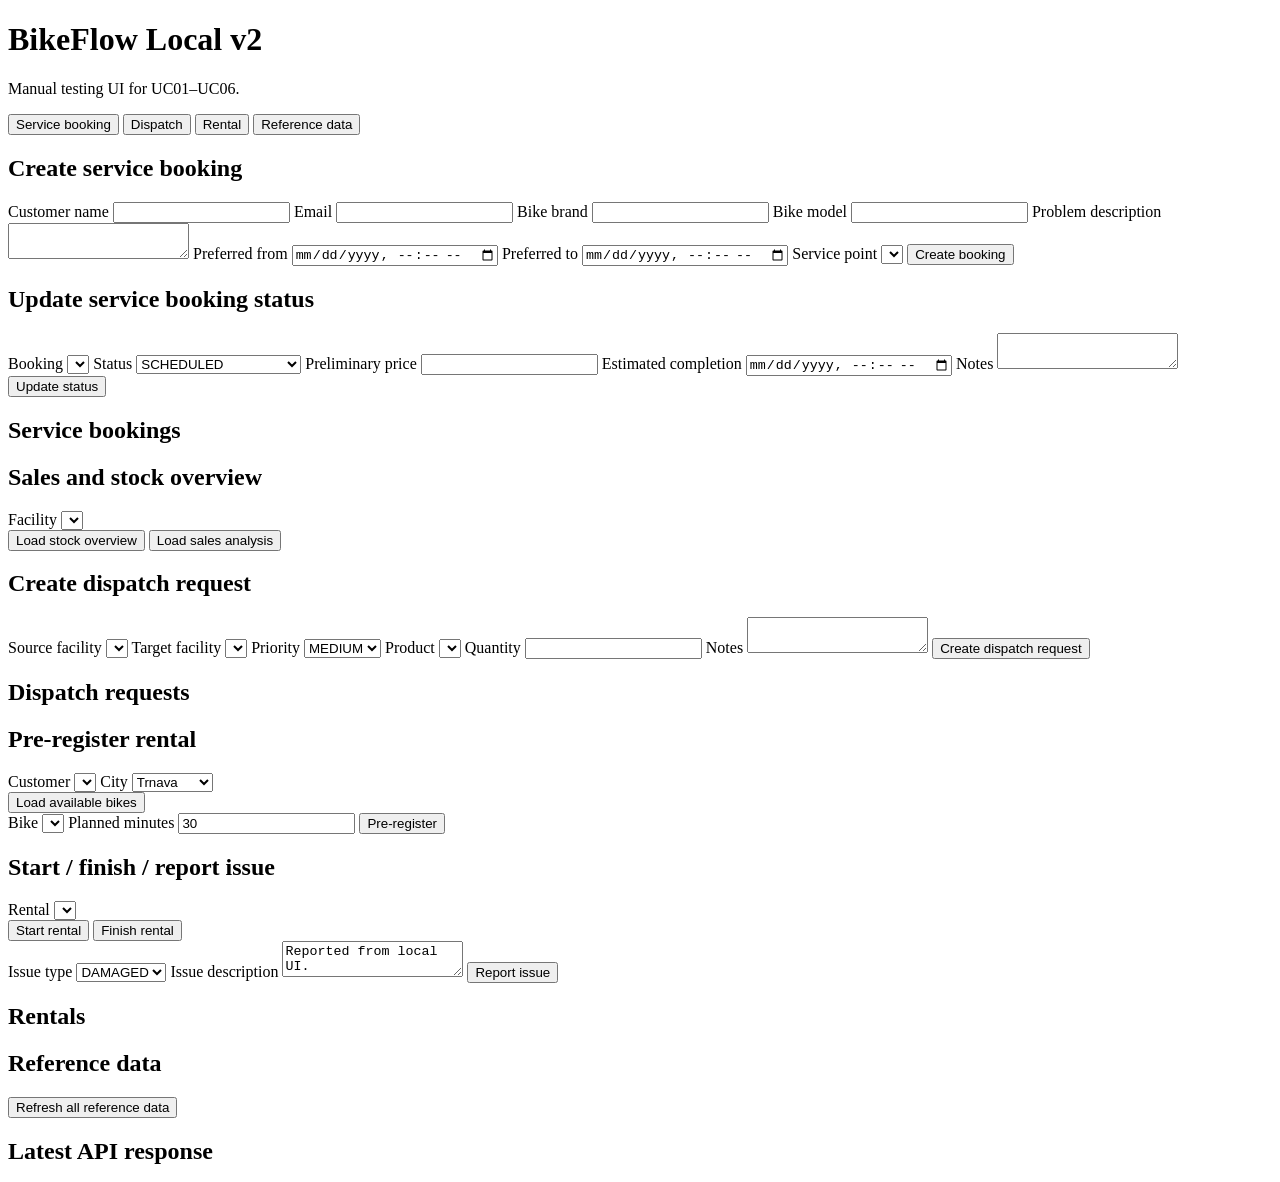
==== src/main/resources/static/index.html @ 25e3ebbc "Added all skeleton structure for further work." ====
<!DOCTYPE html>
<html lang="en">
<head>
    <meta charset="UTF-8">
    <meta name="viewport" content="width=device-width, initial-scale=1.0">
    <title>BikeFlow Local v2</title>
    <link rel="stylesheet" href="/styles.css">
</head>
<body>
<header class="page-header">
    <div>
        <h1>BikeFlow Local v2</h1>
        <p>Manual testing UI for UC01–UC06.</p>
    </div>
</header>

<nav class="tabs">
    <button class="tab-button active" data-tab="service">Service booking</button>
    <button class="tab-button" data-tab="dispatch">Dispatch</button>
    <button class="tab-button" data-tab="rental">Rental</button>
    <button class="tab-button" data-tab="data">Reference data</button>
</nav>

<main>
    <section class="tab-panel active" id="tab-service">
        <div class="grid">
            <div class="card">
                <h2>Create service booking</h2>
                <form id="service-booking-form">
                    <label>Customer name <input name="customerName" required></label>
                    <label>Email <input name="customerEmail" type="email" required></label>
                    <label>Bike brand <input name="bikeBrand" required></label>
                    <label>Bike model <input name="bikeModel" required></label>
                    <label>Problem description <textarea name="problemDescription" required></textarea></label>
                    <label>Preferred from <input name="preferredFrom" type="datetime-local" required></label>
                    <label>Preferred to <input name="preferredTo" type="datetime-local" required></label>
                    <label>Service point
                        <select name="servicePointId" id="service-point-select" required></select>
                    </label>
                    <button type="submit">Create booking</button>
                </form>
            </div>

            <div class="card">
                <h2>Update service booking status</h2>
                <form id="service-status-form">
                    <label>Booking
                        <select name="bookingId" id="service-booking-select" required></select>
                    </label>
                    <label>Status
                        <select name="status" required>
                            <option>SCHEDULED</option>
                            <option>RECEIVED</option>
                            <option>WAITING_FOR_PARTS</option>
                            <option>IN_REPAIR</option>
                            <option>DONE</option>
                            <option>CANCELLED</option>
                            <option>REJECTED</option>
                            <option>NO_SHOW</option>
                        </select>
                    </label>
                    <label>Preliminary price <input name="preliminaryPrice" type="number" step="0.01"></label>
                    <label>Estimated completion <input name="estimatedCompletionAt" type="datetime-local"></label>
                    <label>Notes <textarea name="notes"></textarea></label>
                    <button type="submit">Update status</button>
                </form>
            </div>
        </div>
        <div class="card">
            <h2>Service bookings</h2>
            <pre id="service-bookings-output"></pre>
        </div>
    </section>

    <section class="tab-panel" id="tab-dispatch">
        <div class="grid">
            <div class="card">
                <h2>Sales and stock overview</h2>
                <label>Facility
                    <select id="inventory-facility-select"></select>
                </label>
                <div class="button-row">
                    <button id="load-overview-button" type="button">Load stock overview</button>
                    <button id="load-sales-button" type="button">Load sales analysis</button>
                </div>
                <pre id="inventory-output"></pre>
            </div>
            <div class="card">
                <h2>Create dispatch request</h2>
                <form id="dispatch-form">
                    <label>Source facility <select name="sourceFacilityId" id="dispatch-source" required></select></label>
                    <label>Target facility <select name="targetFacilityId" id="dispatch-target" required></select></label>
                    <label>Priority
                        <select name="priority" required>
                            <option>LOW</option>
                            <option selected>MEDIUM</option>
                            <option>HIGH</option>
                        </select>
                    </label>
                    <label>Product <select name="productId" id="dispatch-product" required></select></label>
                    <label>Quantity <input name="requestedQuantity" type="number" min="1" required></label>
                    <label>Notes <textarea name="notes"></textarea></label>
                    <button type="submit">Create dispatch request</button>
                </form>
            </div>
        </div>
        <div class="card">
            <h2>Dispatch requests</h2>
            <pre id="dispatch-output"></pre>
        </div>
    </section>

    <section class="tab-panel" id="tab-rental">
        <div class="grid">
            <div class="card">
                <h2>Pre-register rental</h2>
                <form id="pre-register-form">
                    <label>Customer <select name="customerId" id="customer-select" required></select></label>
                    <label>City
                        <select id="bike-city-select">
                            <option>Trnava</option>
                            <option>Bratislava</option>
                        </select>
                    </label>
                    <div class="button-row">
                        <button id="load-bikes-button" type="button">Load available bikes</button>
                    </div>
                    <label>Bike <select name="bikeId" id="bike-select" required></select></label>
                    <label>Planned minutes <input name="plannedMinutes" type="number" min="1" value="30" required></label>
                    <button type="submit">Pre-register</button>
                </form>
            </div>

            <div class="card">
                <h2>Start / finish / report issue</h2>
                <form id="rental-action-form">
                    <label>Rental <select name="rentalId" id="rental-select" required></select></label>
                    <div class="button-row">
                        <button type="button" id="start-rental-button">Start rental</button>
                        <button type="button" id="finish-rental-button">Finish rental</button>
                    </div>
                    <label>Issue type
                        <select id="issue-type-select">
                            <option>DAMAGED</option>
                            <option>MISSING</option>
                        </select>
                    </label>
                    <label>Issue description <textarea id="issue-description">Reported from local UI.</textarea></label>
                    <button type="button" id="report-issue-button">Report issue</button>
                </form>
            </div>
        </div>
        <div class="card">
            <h2>Rentals</h2>
            <pre id="rental-output"></pre>
        </div>
    </section>

    <section class="tab-panel" id="tab-data">
        <div class="card">
            <h2>Reference data</h2>
            <div class="button-row">
                <button id="refresh-reference-data" type="button">Refresh all reference data</button>
            </div>
            <pre id="reference-output"></pre>
        </div>
    </section>

    <section class="card">
        <h2>Latest API response</h2>
        <pre id="api-response"></pre>
    </section>
</main>

<script src="/app.js"></script>
</body>
</html>
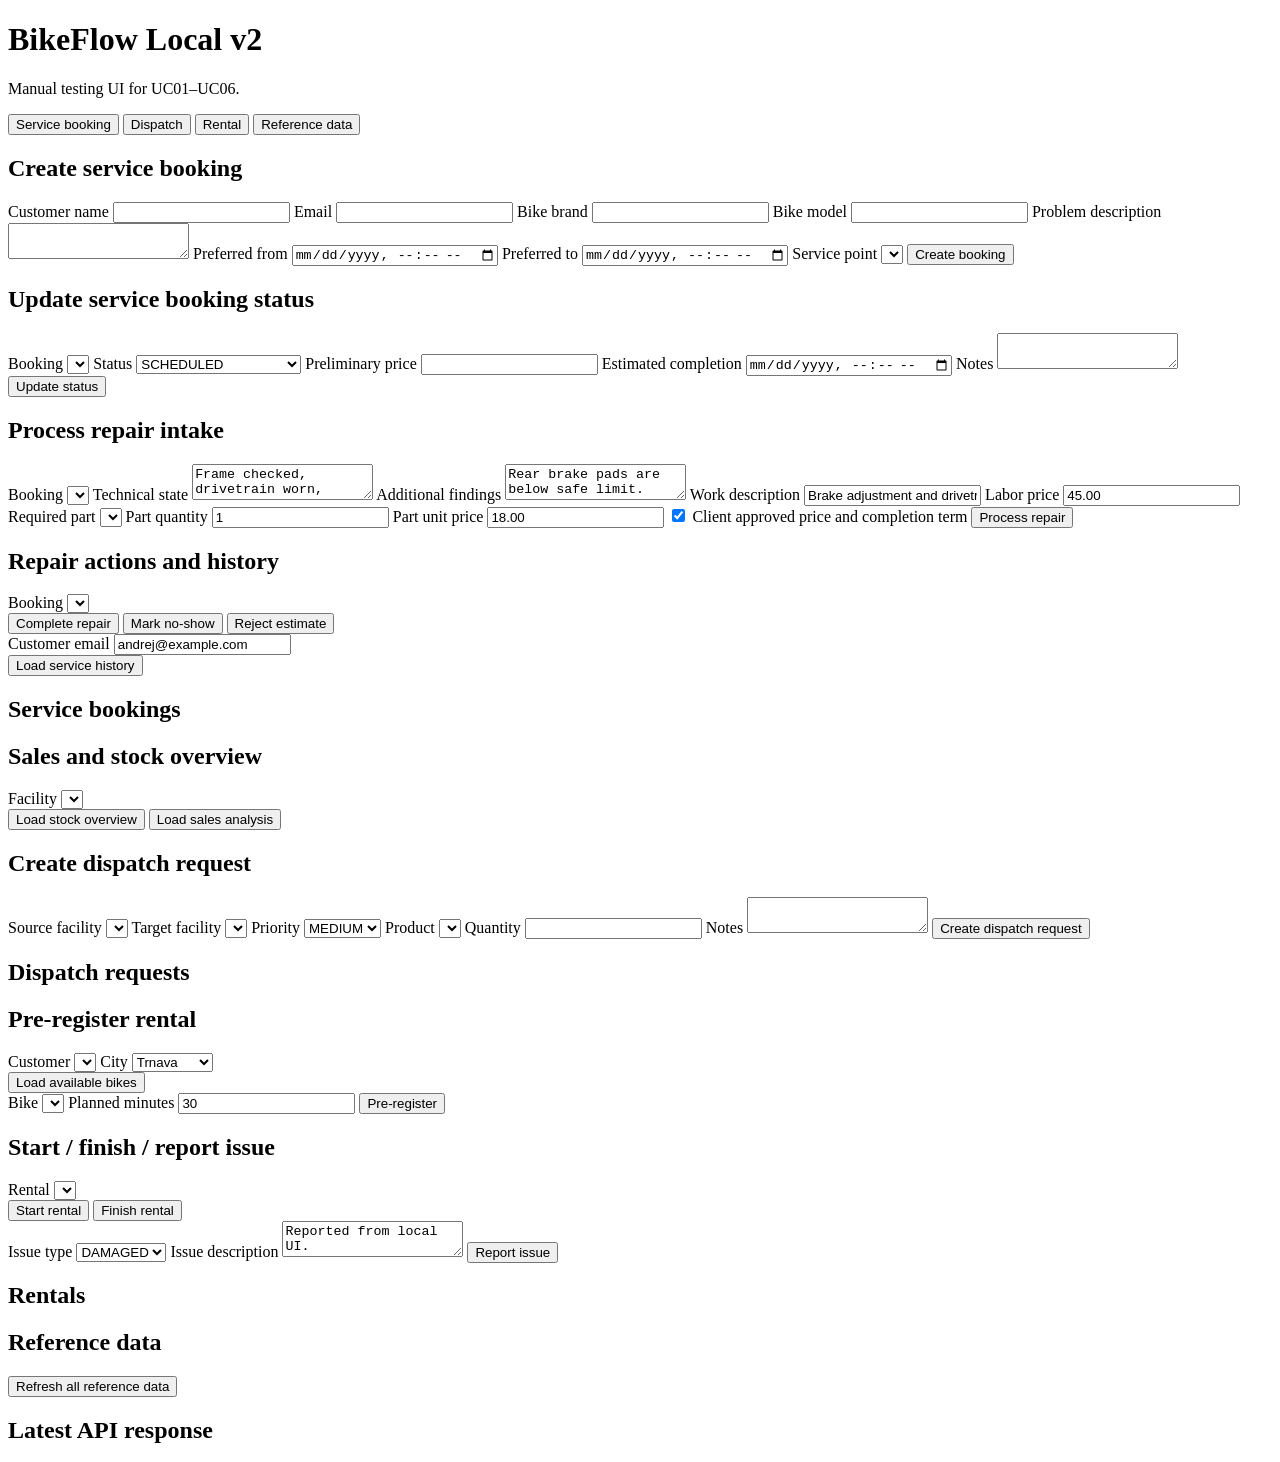
==== commit 8315d6f3: "implement UC02 service repair processing" ====
--- a/src/main/resources/static/index.html
+++ b/src/main/resources/static/index.html
@@ -65,6 +65,43 @@
                     <button type="submit">Update status</button>
                 </form>
             </div>
+
+            <div class="card">
+                <h2>Process repair intake</h2>
+                <form id="service-intake-form">
+                    <label>Booking
+                        <select name="bookingId" id="service-intake-booking-select" required></select>
+                    </label>
+                    <label>Technical state <textarea name="technicalState" required>Frame checked, drivetrain worn, brakes need adjustment.</textarea></label>
+                    <label>Additional findings <textarea name="additionalFindings">Rear brake pads are below safe limit.</textarea></label>
+                    <label>Work description <input name="workDescription" value="Brake adjustment and drivetrain service" required></label>
+                    <label>Labor price <input name="laborPrice" type="number" step="0.01" min="0" value="45.00" required></label>
+                    <label>Required part
+                        <select name="productId" id="service-intake-product"></select>
+                    </label>
+                    <label>Part quantity <input name="partQuantity" type="number" min="0" value="1"></label>
+                    <label>Part unit price <input name="partUnitPrice" type="number" step="0.01" min="0" value="18.00"></label>
+                    <label class="inline-check"><input name="clientApproved" type="checkbox" checked> Client approved price and completion term</label>
+                    <button type="submit">Process repair</button>
+                </form>
+            </div>
+
+            <div class="card">
+                <h2>Repair actions and history</h2>
+                <label>Booking
+                    <select id="service-action-booking-select" required></select>
+                </label>
+                <div class="button-row">
+                    <button id="complete-service-button" type="button">Complete repair</button>
+                    <button id="no-show-service-button" type="button">Mark no-show</button>
+                    <button id="reject-service-button" type="button">Reject estimate</button>
+                </div>
+                <label>Customer email <input id="service-history-email" type="email" value="andrej@example.com"></label>
+                <div class="button-row">
+                    <button id="load-service-history-button" type="button">Load service history</button>
+                </div>
+                <pre id="service-history-output"></pre>
+            </div>
         </div>
         <div class="card">
             <h2>Service bookings</h2>
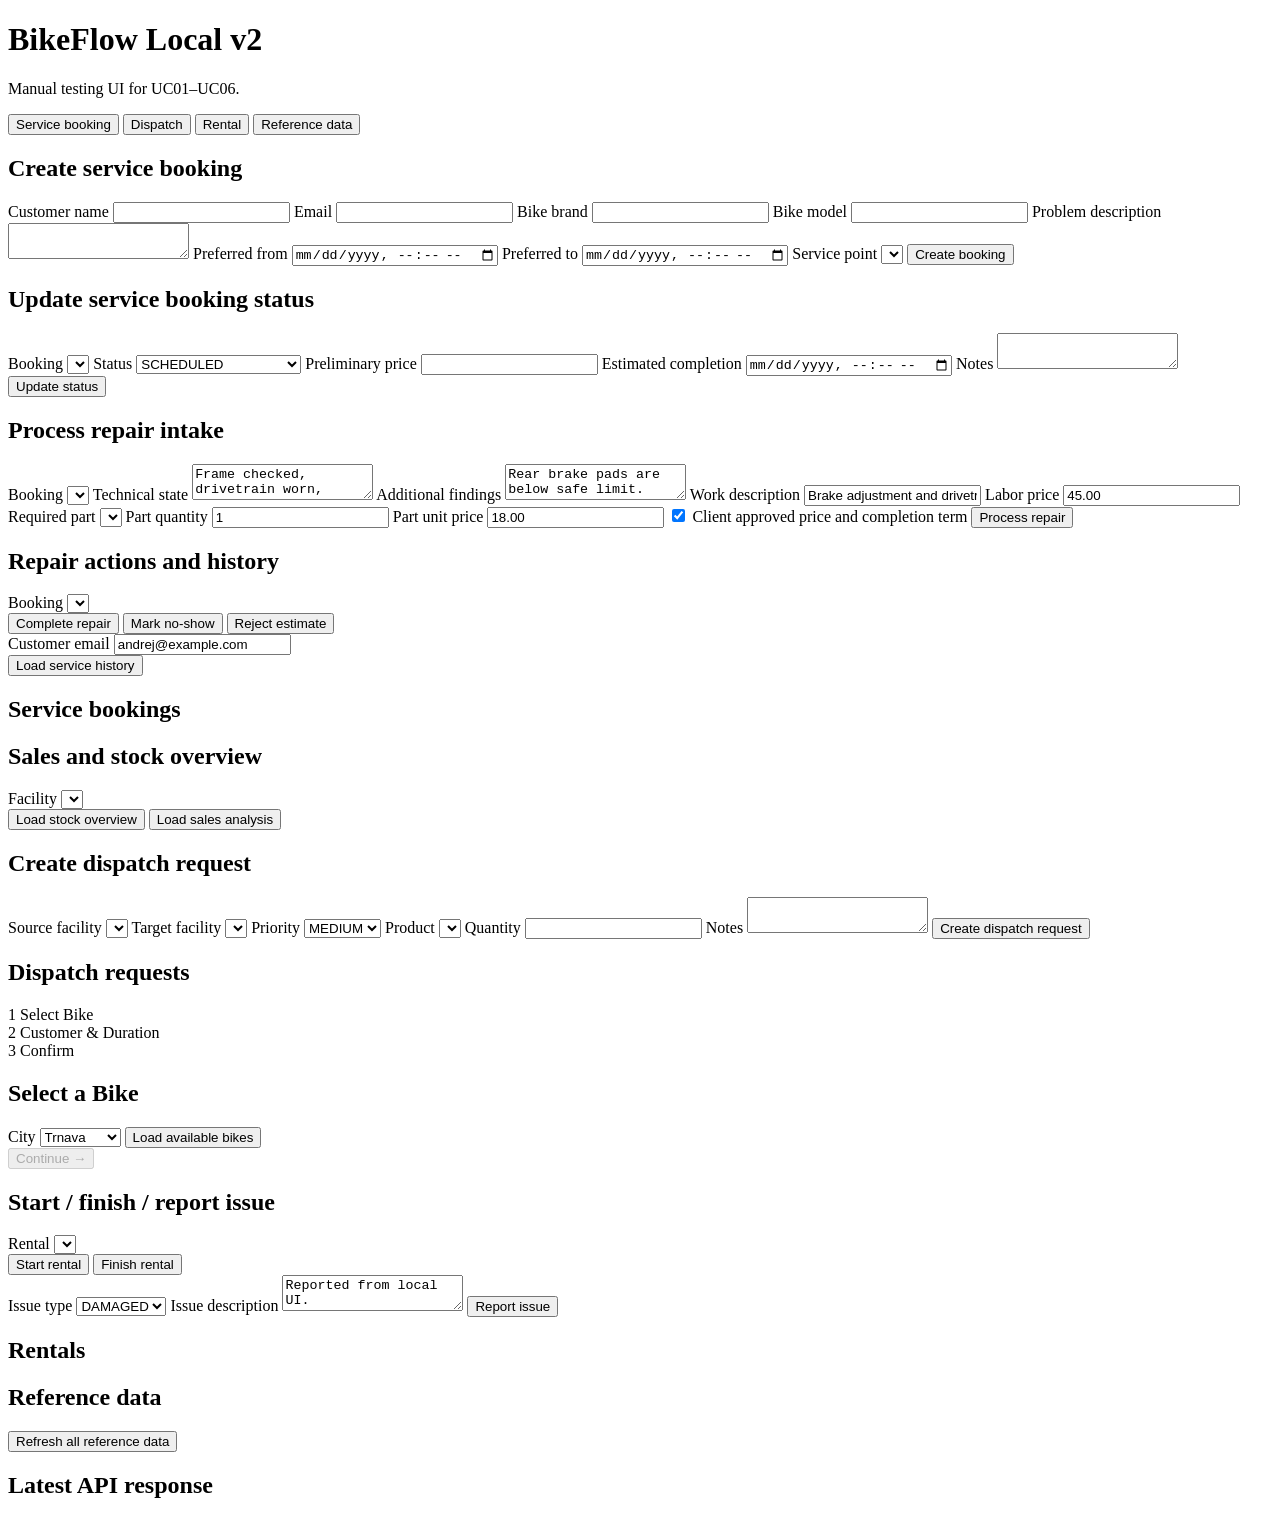
==== commit a54b8ffe: "fixed rental tab + renting process" ====
--- a/src/main/resources/static/index.html
+++ b/src/main/resources/static/index.html
@@ -148,26 +148,68 @@
     </section>
 
     <section class="tab-panel" id="tab-rental">
+
+        <div class="card">
+            <div class="wizard-stepper">
+                <div class="wizard-step-item active" id="step-ind-1">
+                    <span class="step-circle">1</span>
+                    <span class="step-label">Select Bike</span>
+                </div>
+                <div class="step-connector"></div>
+                <div class="wizard-step-item" id="step-ind-2">
+                    <span class="step-circle">2</span>
+                    <span class="step-label">Customer &amp; Duration</span>
+                </div>
+                <div class="step-connector"></div>
+                <div class="wizard-step-item" id="step-ind-3">
+                    <span class="step-circle">3</span>
+                    <span class="step-label">Confirm</span>
+                </div>
+            </div>
+        </div>
+
+        <div class="card wizard-panel" id="wizard-step-1">
+            <h2>Select a Bike</h2>
+            <div class="city-row">
+                <label class="city-label">City
+                    <select id="bike-city-select">
+                        <option>Trnava</option>
+                        <option>Bratislava</option>
+                    </select>
+                </label>
+                <button id="load-bikes-button" type="button">Load available bikes</button>
+            </div>
+            <div id="bike-cards" class="bike-cards"></div>
+            <div class="wizard-nav">
+                <span></span>
+                <button id="step1-continue" type="button" disabled>Continue &#8594;</button>
+            </div>
+        </div>
+
+        <div class="card wizard-panel" id="wizard-step-2" style="display:none">
+            <h2>Customer &amp; Duration</h2>
+            <label>Customer
+                <select id="customer-select" required></select>
+            </label>
+            <label>Planned minutes
+                <input id="rental-minutes" type="number" min="1" value="30">
+            </label>
+            <div class="wizard-nav">
+                <button id="step2-back" type="button">&#8592; Back</button>
+                <button id="step2-continue" type="button">Continue &#8594;</button>
+            </div>
+        </div>
+
+        <div class="card wizard-panel" id="wizard-step-3" style="display:none">
+            <h2>Confirm</h2>
+            <div id="rental-summary" class="rental-summary"></div>
+            <div class="wizard-nav">
+                <button id="step3-back" type="button">&#8592; Back</button>
+                <button id="step3-submit" type="button">Pre-register</button>
+            </div>
+        </div>
+
         <div class="grid">
-            <div class="card">
-                <h2>Pre-register rental</h2>
-                <form id="pre-register-form">
-                    <label>Customer <select name="customerId" id="customer-select" required></select></label>
-                    <label>City
-                        <select id="bike-city-select">
-                            <option>Trnava</option>
-                            <option>Bratislava</option>
-                        </select>
-                    </label>
-                    <div class="button-row">
-                        <button id="load-bikes-button" type="button">Load available bikes</button>
-                    </div>
-                    <label>Bike <select name="bikeId" id="bike-select" required></select></label>
-                    <label>Planned minutes <input name="plannedMinutes" type="number" min="1" value="30" required></label>
-                    <button type="submit">Pre-register</button>
-                </form>
-            </div>
-
             <div class="card">
                 <h2>Start / finish / report issue</h2>
                 <form id="rental-action-form">
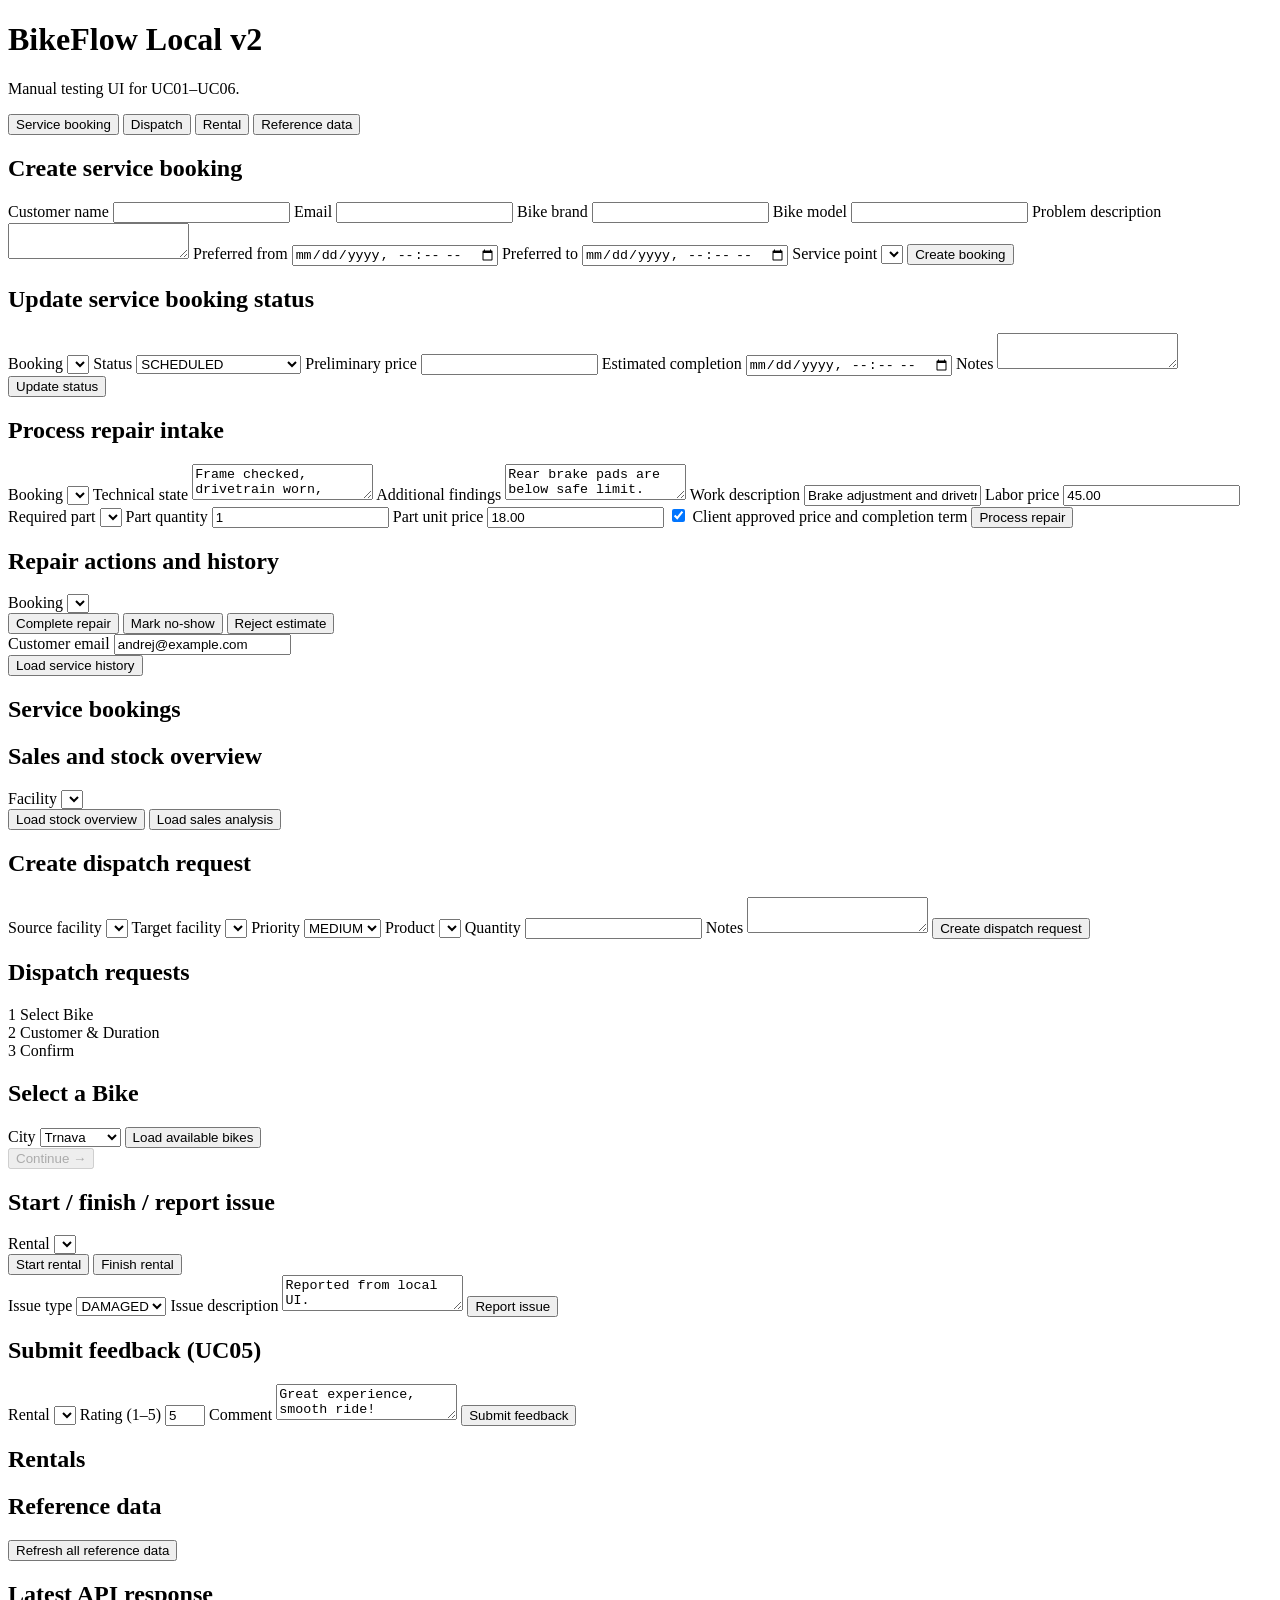
==== commit 35446981: "fixed UC03 API, small add for UC05, audit" ====
--- a/src/main/resources/static/index.html
+++ b/src/main/resources/static/index.html
@@ -228,6 +228,17 @@
                     <button type="button" id="report-issue-button">Report issue</button>
                 </form>
             </div>
+            <div class="card">
+                <h2>Submit feedback (UC05)</h2>
+                <form id="feedback-form">
+                    <label>Rental <select id="feedback-rental-select" required></select></label>
+                    <label>Rating (1–5)
+                        <input id="feedback-rating" type="number" min="1" max="5" value="5" required>
+                    </label>
+                    <label>Comment <textarea id="feedback-comment">Great experience, smooth ride!</textarea></label>
+                    <button type="submit">Submit feedback</button>
+                </form>
+            </div>
         </div>
         <div class="card">
             <h2>Rentals</h2>
